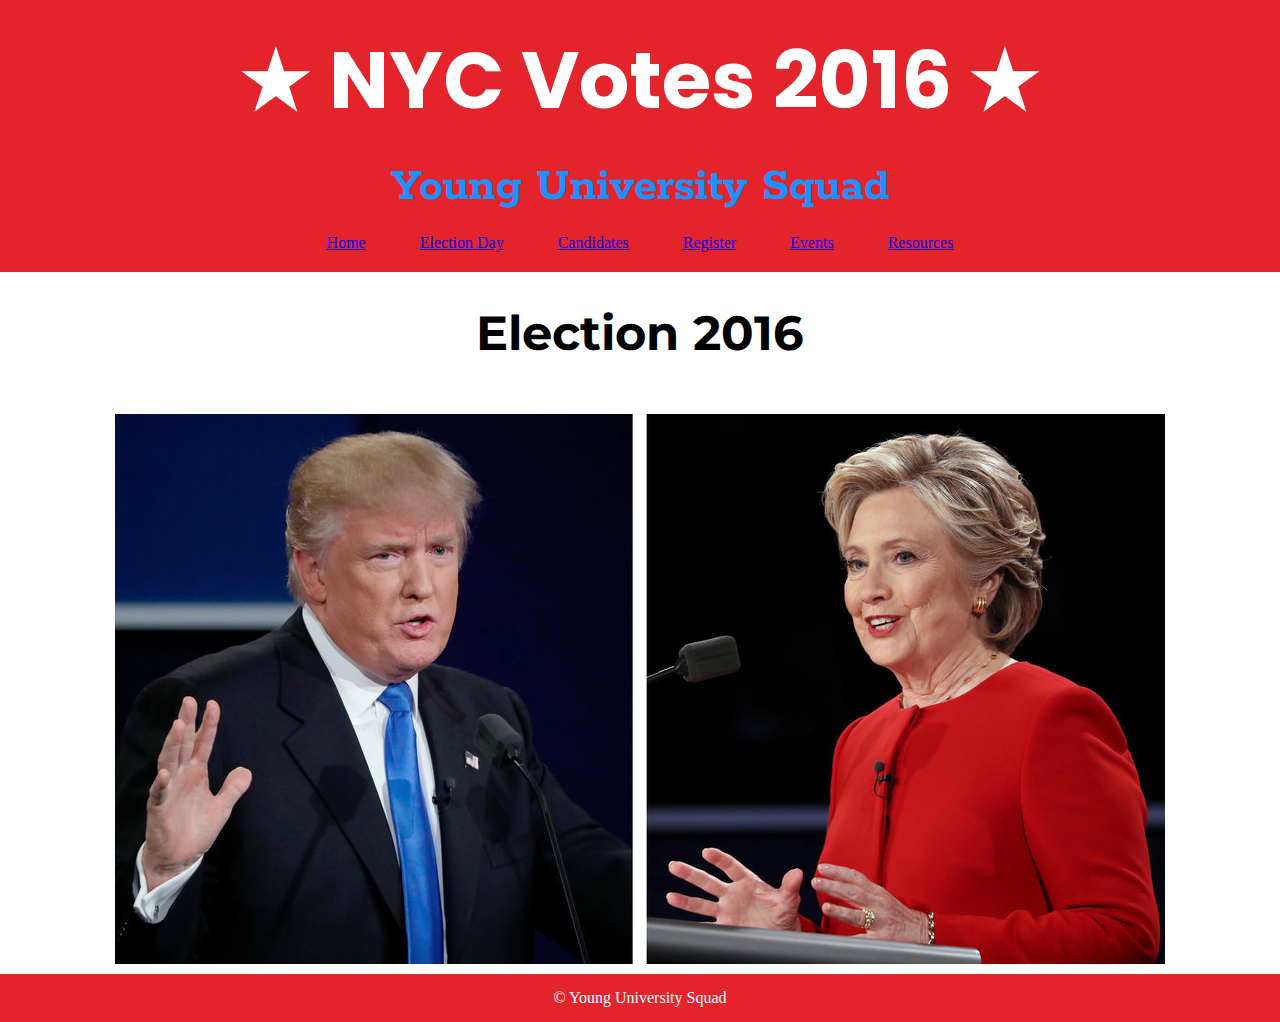
==== index.html @ 68cb0321 "Cloned project due to broken flash drive" ====
<head>
    <meta charset="utf-8">
    <meta http-equiv="x-ua-compatible" content="ie=edge">
    <title>Yolanda B. Election Project</title>
    <meta name="viewport" content="width=device-width, initial-scale=1">


<!--    <link rel="stylesheet" href="midterm/normalized-reset.css">-->
    <link rel="stylesheet" href="css/style.css">
    <script src="js/vendor/modernizr2.8.3.min.js"></script>
    <script type="text/javascript"></script>
</head>

<body>

<header>
<div class="headercontainer">
    <h1>&#9733; NYC Votes 2016 &#9733; </h1>
    <h2>Young University Squad</h2>
</div>

<div id="nav">
 <li><a href="index.html" >Home</a></li>
    <li><a href="ElectionDay.html">Election Day</a></li>
   <li><a href="Candidates.html" >Candidates</a></li>
    <li><a href="Register.html" >Register</a></li>
    <li><a href="Events.html" >Events</a></li>
    <li><a href="Resources.html" >Resources</a></li>

</header>

     <h1 class="page-title">Election 2016</h1>


<div id="clump">
 <img src="CandidatePhotos/clump.jpg">
</div>

 <div class="footercontainer">
   <footer>
   &copy; Young University Squad
    </footer>
---- css/style.css ----
/*
====================================
Modified Normalize.css Code

This is a modified version of normalize.css
It has been modified to remove some of the choices such as font-family, that a designer should make. Most of what is taken out is added in a separate starter stylesheet meant to be used in combination with this version of normalize.css
====================================
*/
/*! normalize.css v4.2.0 | MIT License | github.com/necolas/normalize.css */
/**
 * 1. Change the default font family in all browsers (opinionated).
 * 2. Correct the line height in all browsers.
 * 3. Prevent adjustments of font size after orientation changes in IE and iOS.
 */
/* Document
   ========================================================================== */
@import url("https://fonts.googleapis.com/css?family=Cabin|Comfortaa|Fredoka+One|Gentium+Basic|Handlee|Josefin+Sans|Montserrat|Poiret+One|Poppins|Raleway|Shadows+Into+Light");
@import url("https://fonts.googleapis.com/css?family=Playfair+Display|Playfair+Display+SC");
@import url("https://fonts.googleapis.com/css?family=Montserrat:700|Playfair+Display|Playfair+Display+SC");
@import url("https://fonts.googleapis.com/css?family=Cantata+One|Josefin+Slab:400,600|Rokkitt:700");
/* line 23, /Volumes/YB STORAGE/FALL_2016/Webdesign/Election_Project/sass/_normalized-reset.scss */
html {
  /*  font-family: sans-serif;  1 */
  /* Removed in order to allow designer to set the default fonts */
  /*   line-height: 1.15;*/
  /* 2 */
  /* Removed in order to allow designer to set the default line-height */
  -ms-text-size-adjust: 100%;
  /* 3 */
  -webkit-text-size-adjust: 100%;
  /* 3 */ }

/* Sections
   ========================================================================== */
/**
 * Remove the margin in all browsers (opinionated).
 */
/* line 37, /Volumes/YB STORAGE/FALL_2016/Webdesign/Election_Project/sass/_normalized-reset.scss */
body {
  margin: 0; }

/**
 * Add the correct display in IE 9-.
 */
/* line 45, /Volumes/YB STORAGE/FALL_2016/Webdesign/Election_Project/sass/_normalized-reset.scss */
article,
aside,
footer,
header,
nav,
section {
  display: block; }

/**
 * Correct the font size and margin on `h1` elements within `section` and
 * `article` contexts in Chrome, Firefox, and Safari.
 */
/* Removed in order to allow designer to set the default typography */
/*
h1 {
  font-size: 2em;
  margin: 0.67em 0;
}
*/
/* Grouping content
   ========================================================================== */
/**
 * Add the correct display in IE 9-.
 * 1. Add the correct display in IE.
 */
/* line 78, /Volumes/YB STORAGE/FALL_2016/Webdesign/Election_Project/sass/_normalized-reset.scss */
figcaption,
figure,
main {
  /* 1 */
  display: block; }

/**
 * Add the correct margin in IE 8.
 */
/* line 88, /Volumes/YB STORAGE/FALL_2016/Webdesign/Election_Project/sass/_normalized-reset.scss */
figure {
  margin: 1em 40px; }

/**
 * 1. Add the correct box sizing in Firefox.
 * 2. Show the overflow in Edge and IE.
 */
/* line 97, /Volumes/YB STORAGE/FALL_2016/Webdesign/Election_Project/sass/_normalized-reset.scss */
hr {
  box-sizing: content-box;
  /* 1 */
  height: 0;
  /* 1 */
  overflow: visible;
  /* 2 */ }

/**
 * 1. Correct the inheritance and scaling of font size in all browsers.
 * 2. Correct the odd `em` font sizing in all browsers.
 */
/* line 108, /Volumes/YB STORAGE/FALL_2016/Webdesign/Election_Project/sass/_normalized-reset.scss */
pre {
  font-family: monospace, monospace;
  /* 1 */
  font-size: 1em;
  /* 2 */ }

/* Text-level semantics
   ========================================================================== */
/**
 * 1. Remove the gray background on active links in IE 10.
 * 2. Remove gaps in links underline in iOS 8+ and Safari 8+.
 */
/* line 121, /Volumes/YB STORAGE/FALL_2016/Webdesign/Election_Project/sass/_normalized-reset.scss */
a {
  background-color: transparent;
  /* 1 */
  -webkit-text-decoration-skip: objects;
  /* 2 */ }

/**
 * Remove the outline on focused links when they are also active or hovered
 * in all browsers (opinionated).
 */
/* line 131, /Volumes/YB STORAGE/FALL_2016/Webdesign/Election_Project/sass/_normalized-reset.scss */
a:active,
a:hover {
  outline-width: 0; }

/**
 * 1. Remove the bottom border in Firefox 39-.
 * 2. Add the correct text decoration in Chrome, Edge, IE, Opera, and Safari.
 */
/* line 141, /Volumes/YB STORAGE/FALL_2016/Webdesign/Election_Project/sass/_normalized-reset.scss */
abbr[title] {
  border-bottom: none;
  /* 1 */
  text-decoration: underline;
  /* 2 */
  text-decoration: underline dotted;
  /* 2 */ }

/**
 * Prevent the duplicate application of `bolder` by the next rule in Safari 6.
 */
/* line 151, /Volumes/YB STORAGE/FALL_2016/Webdesign/Election_Project/sass/_normalized-reset.scss */
b,
strong {
  font-weight: inherit; }

/**
 * Add the correct font weight in Chrome, Edge, and Safari.
 */
/* line 160, /Volumes/YB STORAGE/FALL_2016/Webdesign/Election_Project/sass/_normalized-reset.scss */
b,
strong {
  font-weight: bolder; }

/**
 * 1. Correct the inheritance and scaling of font size in all browsers.
 * 2. Correct the odd `em` font sizing in all browsers.
 */
/* line 170, /Volumes/YB STORAGE/FALL_2016/Webdesign/Election_Project/sass/_normalized-reset.scss */
code,
kbd,
samp {
  font-family: monospace, monospace;
  /* 1 */
  font-size: 1em;
  /* 2 */ }

/**
 * Add the correct font style in Android 4.3-.
 */
/* line 181, /Volumes/YB STORAGE/FALL_2016/Webdesign/Election_Project/sass/_normalized-reset.scss */
dfn {
  font-style: italic; }

/**
 * Add the correct background and color in IE 9-.
 */
/* line 189, /Volumes/YB STORAGE/FALL_2016/Webdesign/Election_Project/sass/_normalized-reset.scss */
mark {
  background-color: #ff0;
  color: #000; }

/**
 * Add the correct font size in all browsers.
 */
/* line 198, /Volumes/YB STORAGE/FALL_2016/Webdesign/Election_Project/sass/_normalized-reset.scss */
small {
  font-size: 80%; }

/**
 * Prevent `sub` and `sup` elements from affecting the line height in
 * all browsers.
 */
/* line 207, /Volumes/YB STORAGE/FALL_2016/Webdesign/Election_Project/sass/_normalized-reset.scss */
sub,
sup {
  font-size: 75%;
  line-height: 0;
  position: relative;
  vertical-align: baseline; }

/* line 215, /Volumes/YB STORAGE/FALL_2016/Webdesign/Election_Project/sass/_normalized-reset.scss */
sub {
  bottom: -0.25em; }

/* line 220, /Volumes/YB STORAGE/FALL_2016/Webdesign/Election_Project/sass/_normalized-reset.scss */
sup {
  top: -0.5em; }

/* Embedded content
   ========================================================================== */
/**
 * Add the correct display in IE 9-.
 */
/* line 231, /Volumes/YB STORAGE/FALL_2016/Webdesign/Election_Project/sass/_normalized-reset.scss */
audio,
video {
  display: inline-block; }

/**
 * Add the correct display in iOS 4-7.
 */
/* line 240, /Volumes/YB STORAGE/FALL_2016/Webdesign/Election_Project/sass/_normalized-reset.scss */
audio:not([controls]) {
  display: none;
  height: 0; }

/**
 * Remove the border on images inside links in IE 10-.
 */
/* line 249, /Volumes/YB STORAGE/FALL_2016/Webdesign/Election_Project/sass/_normalized-reset.scss */
img {
  border-style: none; }

/**
 * Hide the overflow in IE.
 */
/* line 257, /Volumes/YB STORAGE/FALL_2016/Webdesign/Election_Project/sass/_normalized-reset.scss */
svg:not(:root) {
  overflow: hidden; }

/* Forms
   ========================================================================== */
/**
 * 1. Change the font styles in all browsers (opinionated).
 * 2. Remove the margin in Firefox and Safari.
 */
/*Removed to allow the designer to set the typography*/
/*
button,
input,
optgroup,
select,
textarea {
*/
/* font-family: sans-serif;*/
/* 1 */
/*  font-size: 100%;*/
/* 1 */
/*  line-height: 1.15;*/
/* 1 */
/*  margin: 0;*/
/* 2 */
/* }*/
/**
 * Show the overflow in IE.
 * 1. Show the overflow in Edge.
 */
/* line 289, /Volumes/YB STORAGE/FALL_2016/Webdesign/Election_Project/sass/_normalized-reset.scss */
button,
input {
  /* 1 */
  overflow: visible; }

/**
 * Remove the inheritance of text transform in Edge, Firefox, and IE.
 * 1. Remove the inheritance of text transform in Firefox.
 */
/* line 299, /Volumes/YB STORAGE/FALL_2016/Webdesign/Election_Project/sass/_normalized-reset.scss */
button,
select {
  /* 1 */
  text-transform: none; }

/**
 * 1. Prevent a WebKit bug where (2) destroys native `audio` and `video`
 *    controls in Android 4.
 * 2. Correct the inability to style clickable types in iOS and Safari.
 */
/* line 310, /Volumes/YB STORAGE/FALL_2016/Webdesign/Election_Project/sass/_normalized-reset.scss */
button,
html [type="button"],
[type="reset"],
[type="submit"] {
  -webkit-appearance: button;
  /* 2 */ }

/**
 * Remove the inner border and padding in Firefox.
 */
/* line 321, /Volumes/YB STORAGE/FALL_2016/Webdesign/Election_Project/sass/_normalized-reset.scss */
button::-moz-focus-inner,
[type="button"]::-moz-focus-inner,
[type="reset"]::-moz-focus-inner,
[type="submit"]::-moz-focus-inner {
  border-style: none;
  padding: 0; }

/**
 * Restore the focus styles unset by the previous rule.
 */
/* line 333, /Volumes/YB STORAGE/FALL_2016/Webdesign/Election_Project/sass/_normalized-reset.scss */
button:-moz-focusring,
[type="button"]:-moz-focusring,
[type="reset"]:-moz-focusring,
[type="submit"]:-moz-focusring {
  outline: 1px dotted ButtonText; }

/**
 * Change the border, margin, and padding in all browsers (opinionated).
 */
/*Removing opinionated styling*/
/*
fieldset {
  border: 1px solid #c0c0c0;
  margin: 0 2px;
  padding: 0.35em 0.625em 0.75em;
}
*/
/**
 * 1. Correct the text wrapping in Edge and IE.
 * 2. Correct the color inheritance from `fieldset` elements in IE.
 * 3. Remove the padding so developers are not caught out when they zero out
 *    `fieldset` elements in all browsers.
 */
/* line 361, /Volumes/YB STORAGE/FALL_2016/Webdesign/Election_Project/sass/_normalized-reset.scss */
legend {
  box-sizing: border-box;
  /* 1 */
  color: inherit;
  /* 2 */
  display: table;
  /* 1 */
  max-width: 100%;
  /* 1 */
  padding: 0;
  /* 3 */
  white-space: normal;
  /* 1 */ }

/**
 * 1. Add the correct display in IE 9-.
 * 2. Add the correct vertical alignment in Chrome, Firefox, and Opera.
 */
/* line 375, /Volumes/YB STORAGE/FALL_2016/Webdesign/Election_Project/sass/_normalized-reset.scss */
progress {
  display: inline-block;
  /* 1 */
  vertical-align: baseline;
  /* 2 */ }

/**
 * Remove the default vertical scrollbar in IE.
 */
/* line 384, /Volumes/YB STORAGE/FALL_2016/Webdesign/Election_Project/sass/_normalized-reset.scss */
textarea {
  overflow: auto; }

/**
 * 1. Add the correct box sizing in IE 10-.
 * 2. Remove the padding in IE 10-.
 */
/* line 393, /Volumes/YB STORAGE/FALL_2016/Webdesign/Election_Project/sass/_normalized-reset.scss */
[type="checkbox"],
[type="radio"] {
  box-sizing: border-box;
  /* 1 */
  padding: 0;
  /* 2 */ }

/**
 * Correct the cursor style of increment and decrement buttons in Chrome.
 */
/* line 403, /Volumes/YB STORAGE/FALL_2016/Webdesign/Election_Project/sass/_normalized-reset.scss */
[type="number"]::-webkit-inner-spin-button,
[type="number"]::-webkit-outer-spin-button {
  height: auto; }

/**
 * 1. Correct the odd appearance in Chrome and Safari.
 * 2. Correct the outline style in Safari.
 */
/* line 413, /Volumes/YB STORAGE/FALL_2016/Webdesign/Election_Project/sass/_normalized-reset.scss */
[type="search"] {
  -webkit-appearance: textfield;
  /* 1 */
  outline-offset: -2px;
  /* 2 */ }

/**
 * Remove the inner padding and cancel buttons in Chrome and Safari on OS X.
 */
/* line 422, /Volumes/YB STORAGE/FALL_2016/Webdesign/Election_Project/sass/_normalized-reset.scss */
[type="search"]::-webkit-search-cancel-button,
[type="search"]::-webkit-search-decoration {
  -webkit-appearance: none; }

/**
 * 1. Correct the inability to style clickable types in iOS and Safari.
 * 2. Change font properties to `inherit` in Safari.
 */
/* line 432, /Volumes/YB STORAGE/FALL_2016/Webdesign/Election_Project/sass/_normalized-reset.scss */
::-webkit-file-upload-button {
  -webkit-appearance: button;
  /* 1 */
  font: inherit;
  /* 2 */ }

/* Interactive
   ========================================================================== */
/*
 * Add the correct display in IE 9-.
 * 1. Add the correct display in Edge, IE, and Firefox.
 */
/* line 445, /Volumes/YB STORAGE/FALL_2016/Webdesign/Election_Project/sass/_normalized-reset.scss */
details,
menu {
  display: block; }

/*
 * Add the correct display in all browsers.
 */
/* line 454, /Volumes/YB STORAGE/FALL_2016/Webdesign/Election_Project/sass/_normalized-reset.scss */
summary {
  display: list-item; }

/* Scripting
   ========================================================================== */
/**
 * Add the correct display in IE 9-.
 */
/* line 465, /Volumes/YB STORAGE/FALL_2016/Webdesign/Election_Project/sass/_normalized-reset.scss */
canvas {
  display: inline-block; }

/**
 * Add the correct display in IE.
 */
/* line 473, /Volumes/YB STORAGE/FALL_2016/Webdesign/Election_Project/sass/_normalized-reset.scss */
template {
  display: none; }

/* Hidden
   ========================================================================== */
/**
 * Add the correct display in IE 10-.
 */
/* line 484, /Volumes/YB STORAGE/FALL_2016/Webdesign/Election_Project/sass/_normalized-reset.scss */
[hidden] {
  display: none; }

/* line 7, /Volumes/YB STORAGE/FALL_2016/Webdesign/Election_Project/sass/_general.css */
body {
  background-color: white; }

/* line 10, /Volumes/YB STORAGE/FALL_2016/Webdesign/Election_Project/sass/_general.css */
.headercontainer h1 {
  Background-color: #e3242b;
  margin-top: 0px;
  margin-bottom: 0px;
  padding: 20px;
  text-align: center;
  font-size: 500%;
  font-family: 'poppins';
  color: white; }

/* line 21, /Volumes/YB STORAGE/FALL_2016/Webdesign/Election_Project/sass/_general.css */
.headercontainer h2 {
  Background-color: #e3242b;
  margin-top: 0px;
  margin-bottom: 0px;
  padding: 0px;
  text-align: center;
  font-size: 300%;
  font-family: 'Rokkitt';
  color: dodgerblue; }

/* line 32, /Volumes/YB STORAGE/FALL_2016/Webdesign/Election_Project/sass/_general.css */
h1 {
  color: teal;
  font-family: 'Montserrat'; }

/* line 38, /Volumes/YB STORAGE/FALL_2016/Webdesign/Election_Project/sass/_general.css */
h2 {
  font-family: 'Montserrat'; }

/* line 43, /Volumes/YB STORAGE/FALL_2016/Webdesign/Election_Project/sass/_general.css */
#nav {
  Background-color: #e3242b;
  margin-top: 0px;
  padding: 20px;
  text-align: center; }

/* line 50, /Volumes/YB STORAGE/FALL_2016/Webdesign/Election_Project/sass/_general.css */
#nav li {
  display: inline;
  padding: 25px; }

/* line 56, /Volumes/YB STORAGE/FALL_2016/Webdesign/Election_Project/sass/_general.css */
#clump img {
  padding-top: 20px;
  margin: 1px auto;
  display: block; }

/* line 63, /Volumes/YB STORAGE/FALL_2016/Webdesign/Election_Project/sass/_general.css */
#candidates img {
  margin: 1px auto;
  display: block;
  width: 50%; }

/* line 70, /Volumes/YB STORAGE/FALL_2016/Webdesign/Election_Project/sass/_general.css */
.page-title {
  text-align: center;
  font-size: 3em;
  color: black; }

/* line 76, /Volumes/YB STORAGE/FALL_2016/Webdesign/Election_Project/sass/_general.css */
.Calendar iframe {
  padding-top: 20px;
  margin: 1px auto;
  display: block; }

/* line 83, /Volumes/YB STORAGE/FALL_2016/Webdesign/Election_Project/sass/_general.css */
.footercontainer footer {
  Background-color: #e3242b;
  margin-top: 10px;
  padding: 15px;
  text-align: center;
  color: white; }

/*# sourceMappingURL=../css/style.map */
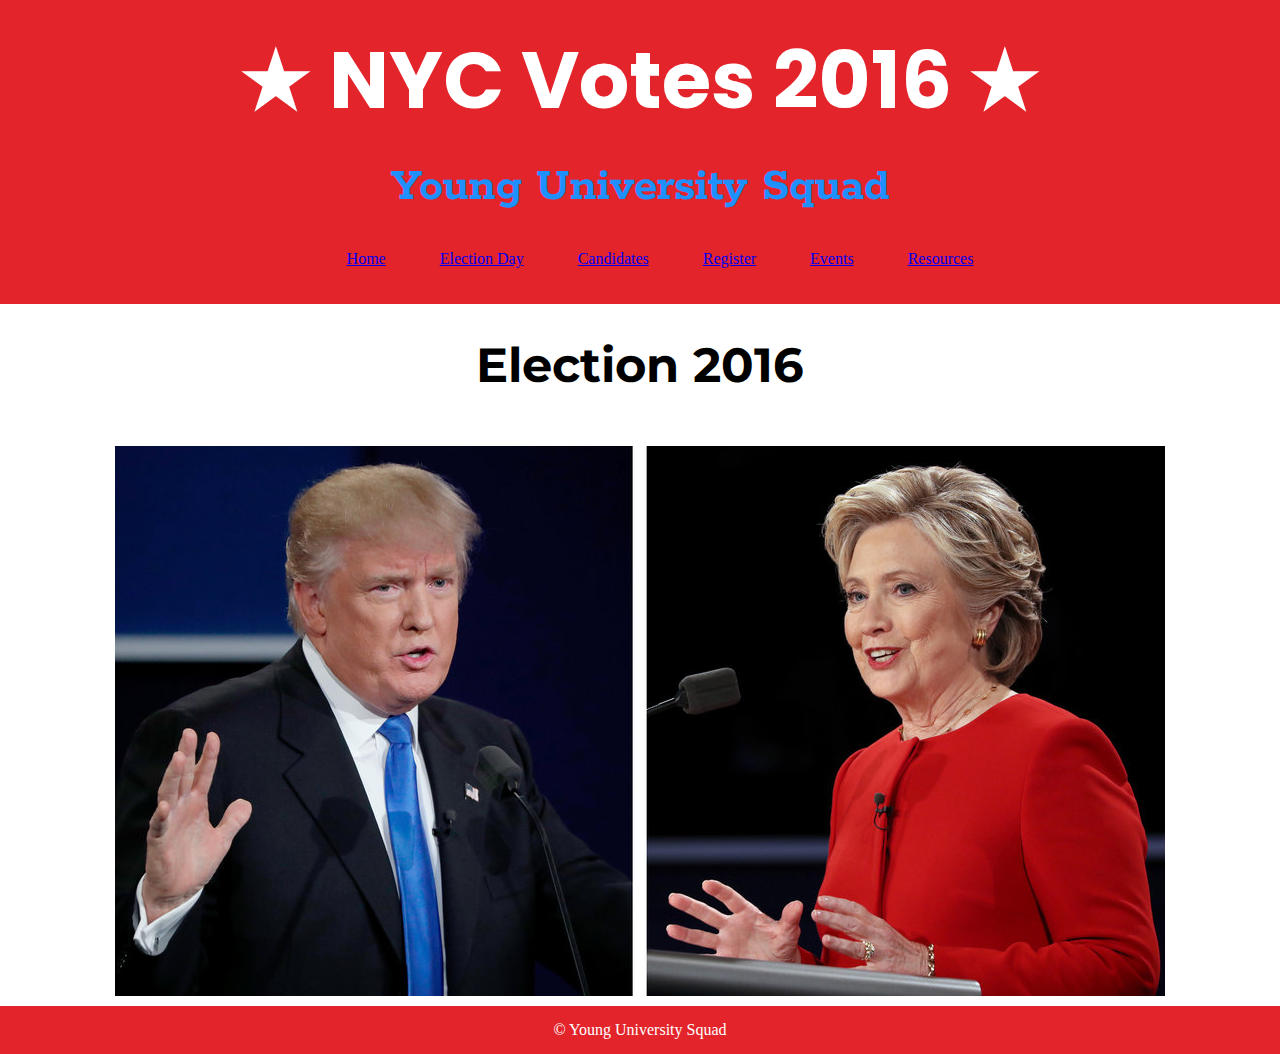
==== commit 6cd2bd99: "ADD PROPER DOC TYPE AND HTML CODES ALONG WITH CLOSING THE CODES." ====
--- a/index.html
+++ b/index.html
@@ -1,3 +1,6 @@
+
+<!doctype html>
+<html class="no-js" lang="en-us">
 <head>
     <meta charset="utf-8">
     <meta http-equiv="x-ua-compatible" content="ie=edge">
@@ -19,13 +22,16 @@
     <h2>Young University Squad</h2>
 </div>
 
-<div id="nav">
+<nav id="nav">
+<ul>
  <li><a href="index.html" >Home</a></li>
     <li><a href="ElectionDay.html">Election Day</a></li>
    <li><a href="Candidates.html" >Candidates</a></li>
     <li><a href="Register.html" >Register</a></li>
     <li><a href="Events.html" >Events</a></li>
     <li><a href="Resources.html" >Resources</a></li>
+    </ul>
+</nav>
 
 </header>
 
@@ -40,3 +46,18 @@
    <footer>
    &copy; Young University Squad
     </footer>
+
+<!-- Load CDN version of jQuery. For other versions visit this page: https://code.jquery.com/jquery/ -->
+    <script src="https://code.jquery.com/jquery-3.1.1.min.js" integrity="sha256-hVVnYaiADRTO2PzUGmuLJr8BLUSjGIZsDYGmIJLv2b8=" crossorigin="anonymous"></script>
+        <!--    Load Local version if CDN is not working-->
+    <script>window.jQuery || document.write('<script src="js/vendor/jquery-3.1.1.min.js"><\/script>')</script>
+
+    <!--   Your jQuery and other JavaScript can go here in this script element. -->
+    <script>
+        jQuery(document).ready(function ($) {
+            // Your jQuery code here, using $ to refer to jQuery.
+        });
+    </script>
+</body>
+
+</html>
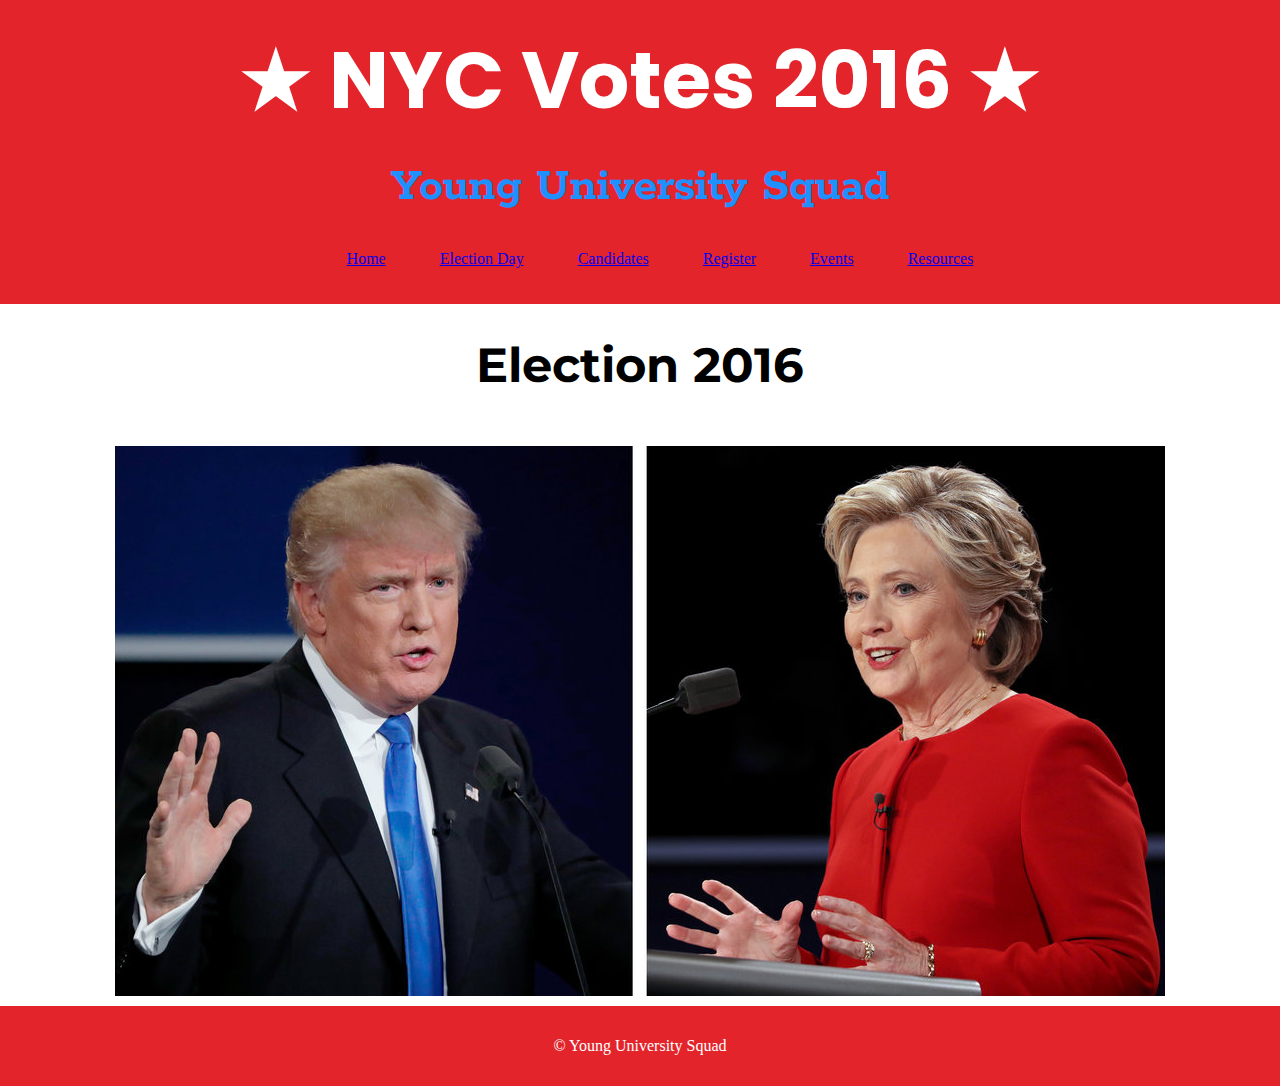
==== commit b420e344: "Modify  navigation and footer" ====
--- a/index.html
+++ b/index.html
@@ -44,9 +44,9 @@
 
  <div class="footercontainer">
    <footer>
-   &copy; Young University Squad
+   <p>&copy; Young University Squad</p>
     </footer>
-
+    </div>
 <!-- Load CDN version of jQuery. For other versions visit this page: https://code.jquery.com/jquery/ -->
     <script src="https://code.jquery.com/jquery-3.1.1.min.js" integrity="sha256-hVVnYaiADRTO2PzUGmuLJr8BLUSjGIZsDYGmIJLv2b8=" crossorigin="anonymous"></script>
         <!--    Load Local version if CDN is not working-->
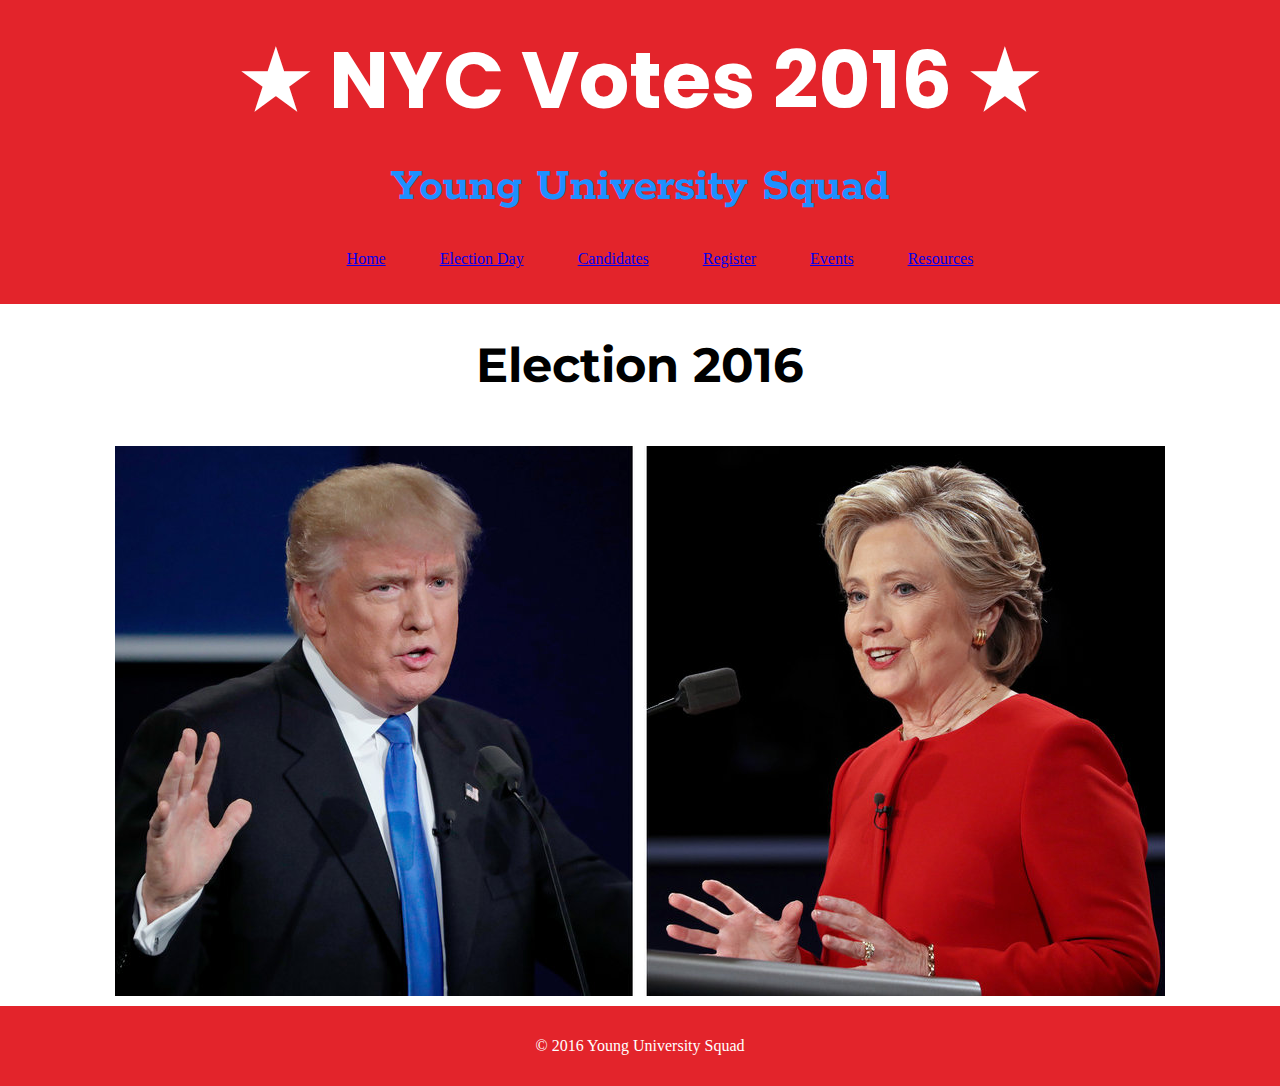
==== commit 58ba50e1: "Modify footer by adding "2016" to footer content." ====
--- a/index.html
+++ b/index.html
@@ -44,7 +44,7 @@
 
  <div class="footercontainer">
    <footer>
-   <p>&copy; Young University Squad</p>
+   <p>&copy; 2016 Young University Squad</p>
     </footer>
     </div>
 <!-- Load CDN version of jQuery. For other versions visit this page: https://code.jquery.com/jquery/ -->
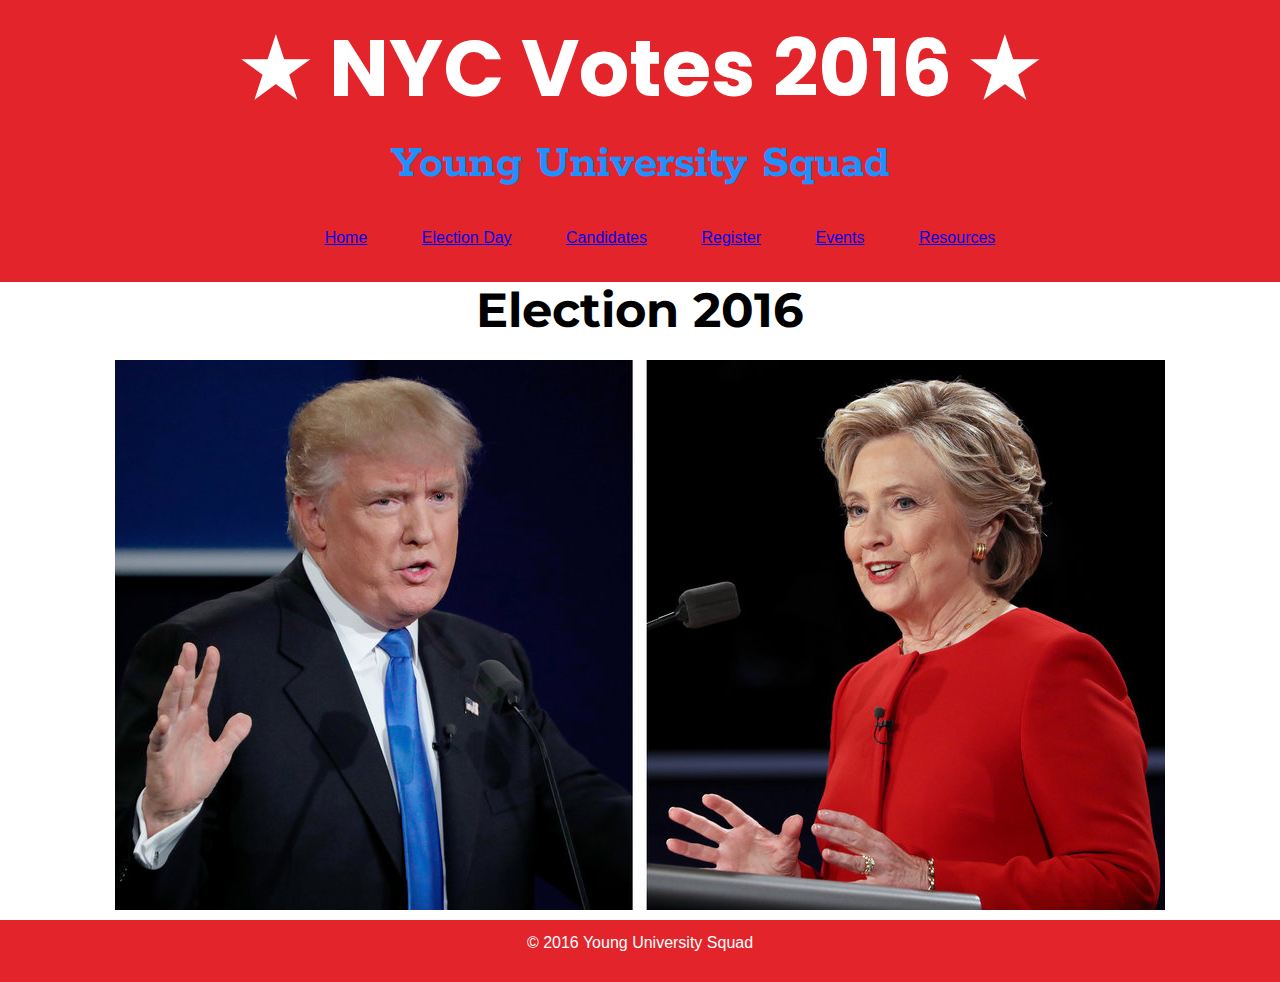
==== commit b934c78f: "update css files; update footer" ====
--- a/index.html
+++ b/index.html
@@ -6,9 +6,7 @@
     <meta http-equiv="x-ua-compatible" content="ie=edge">
     <title>Yolanda B. Election Project</title>
     <meta name="viewport" content="width=device-width, initial-scale=1">
-
-
-<!--    <link rel="stylesheet" href="midterm/normalized-reset.css">-->
+   <link rel="stylesheet" href="sass/_general.css">
     <link rel="stylesheet" href="css/style.css">
     <script src="js/vendor/modernizr2.8.3.min.js"></script>
     <script type="text/javascript"></script>
@@ -42,11 +40,9 @@
  <img src="CandidatePhotos/clump.jpg">
 </div>
 
- <div class="footercontainer">
-   <footer>
+ <footer class="page-footer">
    <p>&copy; 2016 Young University Squad</p>
     </footer>
-    </div>
 <!-- Load CDN version of jQuery. For other versions visit this page: https://code.jquery.com/jquery/ -->
     <script src="https://code.jquery.com/jquery-3.1.1.min.js" integrity="sha256-hVVnYaiADRTO2PzUGmuLJr8BLUSjGIZsDYGmIJLv2b8=" crossorigin="anonymous"></script>
         <!--    Load Local version if CDN is not working-->
--- a/sass/_general.css
+++ b/sass/_general.css
@@ -0,0 +1,271 @@
+@import url('https://fonts.googleapis.com/css?family=Cabin|Comfortaa|Fredoka+One|Gentium+Basic|Handlee|Josefin+Sans|Montserrat|Poiret+One|Poppins|Raleway|Shadows+Into+Light');
+
+@import url('https://fonts.googleapis.com/css?family=Playfair+Display|Playfair+Display+SC');
+@import url('https://fonts.googleapis.com/css?family=Montserrat:700|Playfair+Display|Playfair+Display+SC');
+@import url('https://fonts.googleapis.com/css?family=Cantata+One|Josefin+Slab:400,600|Rokkitt:700');
+
+/* They styles in the following are similar to the effect of a reset but have be separated out so that it is easier to add default styles.  These are suggested styles that the designer should change and add to set the typography
+
+Much of this is modified from two original sources
+HTML 5 Doctor Reset: http://html5doctor.com/html-5-reset-stylesheet/
+This is in the public domain. It has been modified to remove things redundant with Normalize and separate out styles that may need to be styled separately.
+
+Normalize.css: git.io/normalize
+The version modified is: normalize.css v3.0.1 | MIT License
+A few pieces of normalize.css that more directly affected typographic choices (such as font-family) were moved here so normalize.css could be more or less left alone.
+*/
+
+/* RESPONSIVE PREPARATION
+   ====================================================================
+   Use these "as is"
+*/
+
+/*The following 7 lines are from Paul Irish and apply a border-box model.
+See this page for more info: http://www.paulirish.com/2012/box-sizing-border-box-ftw/ */
+/* apply a natural box layout model to all elements, but allowing components to change */
+html {
+  box-sizing: border-box;
+}
+*, *:before, *:after {
+  box-sizing: inherit;
+}
+
+/* Basic Responsive Images and Video */
+img,video{
+  width: auto;
+  height: auto;
+  max-width: 100%;
+}
+
+
+/* Embedded Video Styles
+
+    These can be used to help add embedded video content, like YouTube videos, to your page. These styles require you set up your HTML in a specific way. See this CodePen for an example of it in use: http://codepen.io/profstein/pen/mArLRj
+*/
+
+.videoWrapper {
+	position: relative;
+	padding-top: 25px;
+	height: 0;
+}
+
+.videoWrapper.ratio-16-9{
+    padding-bottom: 56.25%; /* 16:9 aspect ratio video */
+}
+
+.videoWrapper.ratio-4-3{
+    padding-bottom: 75%; /* 4:3 aspect ratio video */
+}
+
+.videoWrapper iframe {
+	position: absolute;
+	top: 0;
+	left: 0;
+	width: 100%;
+	height: 100%;
+}
+
+
+/* ==========================================================================
+   Base Typographic Styles
+   ==========================================================================
+
+    The following typographic styles are meant to be changed. They are set so that you know what to style, but don't tell you how to style them. For example all of the headings are set to the same font-size and line-height. That should be changed.
+
+*/
+
+
+/* Default Typography
+   ====================================================================
+   !! CHANGE FROM HERE DOWN to suit the needs of your site
+   You can use a resource like http://type-scale.com/ to help you choose font-size
+*/
+
+/*
+Set a default font-family, font-size and line-height in the html
+This will set the default for the entire site.
+*/
+html{
+    font-size: 100%;
+    font-family: sans-serif; /*change to add a proper font stack */
+    font-size: 1em;
+    line-height: 1; /* usually something between 1.3 and 1.6 is most readable without feeling too far apart */
+}
+
+/*Usually at least a bottom margin is given to separate paragraphs. font-size and font-family are inherited from body*/
+p{
+    margin: 0 0 0 0;
+}
+
+/*Set a default font-family for the headings*/
+h1,h2,h3,h4,h5,h6{
+    font-family: serif; /*change to add a proper font stack */
+}
+
+
+
+/*Other relatively common elements to style. Uncomment and change to your liking*/
+
+/*These are used to display text like pre-formatted text and code samples*/
+pre,code,kbd,samp{
+    font-family: monospace, monospace;
+    font-size:1em;
+    line-height: 1.15;
+    margin: 0;
+    padding: 0;
+}
+
+/* Forms
+   ========================================================================== */
+
+/**
+ * Set the font styles related to forms
+ */
+
+button,
+input,
+optgroup,
+select,
+textarea {
+  font-family: sans-serif;
+  font-size: 100%;
+  line-height: 1.15;
+  margin: 0;
+}
+
+
+/* ==========================================================================
+   Add your custom styles here
+   ========================================================================== */
+
+
+
+/*===================
+    General CSS
+=====================*/
+
+body{
+    background-color:white;
+}
+
+p{
+    margin: 0 0 1em 0;
+    padding:0;
+}
+.headercontainer h1{
+    Background-color: #e3242b;
+    margin-top: 0px;
+    margin-bottom: 0px;
+    padding: 20px;
+    text-align: center;
+    font-size: 500%;
+    font-family: 'poppins';
+    color: white;
+}
+
+.headercontainer h2{
+    Background-color: #e3242b;
+    margin-top: 0px;
+    margin-bottom: 0px;
+    padding: 0px;
+    text-align: center;
+    font-size: 300%;
+    font-family: 'Rokkitt';
+    color:dodgerblue;
+}
+
+.page-footer{
+    Background-color: #e3242b;
+    margin-top: 10px;
+    padding: 15px;
+    text-align: center;
+    color: white;
+
+}
+
+li{
+    margin-bottom: 1em;
+}
+
+.list-of-links{
+    margin-bottom: 1em;
+}
+
+.list-of-links h4{
+    margin:0;
+    padding:0;
+}
+
+
+h1{
+    color: teal;
+    font-family:'Montserrat';
+
+}
+
+h2{
+    font-family:'Montserrat';
+}
+
+
+#nav {
+    Background-color: #e3242b;
+    margin-top: 0px;
+    padding: 20px;
+    text-align: center
+}
+
+#nav li{
+
+    display: inline;
+    padding: 25px;
+    margin-bottom: 0;
+}
+
+.page-title{
+    text-align: center;
+    font-size: 3em;
+    color:black;
+}
+
+/*Resources links=========*/
+
+.resources{
+    background-color:yellowgreen;
+}
+/*===================
+    Home page
+=====================*/
+
+#clump img{
+    padding-top: 20px;
+    margin: 1px auto;
+    display: block;
+
+}
+
+/*===================
+    Candidates page
+=====================*/
+
+#candidates img{
+    margin: 1px auto;
+    display: block;
+    width: 50%;
+
+}
+
+
+/*===================
+    Events page
+=====================*/
+
+.Calendar iframe{
+    padding-top: 20px;
+    margin: 1px auto;
+    display: block;
+}
+
+
+
+
--- a/css/style.css
+++ b/css/style.css
@@ -1,546 +1 @@
-/*
-====================================
-Modified Normalize.css Code
-
-This is a modified version of normalize.css
-It has been modified to remove some of the choices such as font-family, that a designer should make. Most of what is taken out is added in a separate starter stylesheet meant to be used in combination with this version of normalize.css
-====================================
-*/
-/*! normalize.css v4.2.0 | MIT License | github.com/necolas/normalize.css */
-/**
- * 1. Change the default font family in all browsers (opinionated).
- * 2. Correct the line height in all browsers.
- * 3. Prevent adjustments of font size after orientation changes in IE and iOS.
- */
-/* Document
-   ========================================================================== */
-@import url("https://fonts.googleapis.com/css?family=Cabin|Comfortaa|Fredoka+One|Gentium+Basic|Handlee|Josefin+Sans|Montserrat|Poiret+One|Poppins|Raleway|Shadows+Into+Light");
-@import url("https://fonts.googleapis.com/css?family=Playfair+Display|Playfair+Display+SC");
-@import url("https://fonts.googleapis.com/css?family=Montserrat:700|Playfair+Display|Playfair+Display+SC");
-@import url("https://fonts.googleapis.com/css?family=Cantata+One|Josefin+Slab:400,600|Rokkitt:700");
-/* line 23, /Volumes/YB STORAGE/FALL_2016/Webdesign/Election_Project/sass/_normalized-reset.scss */
-html {
-  /*  font-family: sans-serif;  1 */
-  /* Removed in order to allow designer to set the default fonts */
-  /*   line-height: 1.15;*/
-  /* 2 */
-  /* Removed in order to allow designer to set the default line-height */
-  -ms-text-size-adjust: 100%;
-  /* 3 */
-  -webkit-text-size-adjust: 100%;
-  /* 3 */ }
-
-/* Sections
-   ========================================================================== */
-/**
- * Remove the margin in all browsers (opinionated).
- */
-/* line 37, /Volumes/YB STORAGE/FALL_2016/Webdesign/Election_Project/sass/_normalized-reset.scss */
-body {
-  margin: 0; }
-
-/**
- * Add the correct display in IE 9-.
- */
-/* line 45, /Volumes/YB STORAGE/FALL_2016/Webdesign/Election_Project/sass/_normalized-reset.scss */
-article,
-aside,
-footer,
-header,
-nav,
-section {
-  display: block; }
-
-/**
- * Correct the font size and margin on `h1` elements within `section` and
- * `article` contexts in Chrome, Firefox, and Safari.
- */
-/* Removed in order to allow designer to set the default typography */
-/*
-h1 {
-  font-size: 2em;
-  margin: 0.67em 0;
-}
-*/
-/* Grouping content
-   ========================================================================== */
-/**
- * Add the correct display in IE 9-.
- * 1. Add the correct display in IE.
- */
-/* line 78, /Volumes/YB STORAGE/FALL_2016/Webdesign/Election_Project/sass/_normalized-reset.scss */
-figcaption,
-figure,
-main {
-  /* 1 */
-  display: block; }
-
-/**
- * Add the correct margin in IE 8.
- */
-/* line 88, /Volumes/YB STORAGE/FALL_2016/Webdesign/Election_Project/sass/_normalized-reset.scss */
-figure {
-  margin: 1em 40px; }
-
-/**
- * 1. Add the correct box sizing in Firefox.
- * 2. Show the overflow in Edge and IE.
- */
-/* line 97, /Volumes/YB STORAGE/FALL_2016/Webdesign/Election_Project/sass/_normalized-reset.scss */
-hr {
-  box-sizing: content-box;
-  /* 1 */
-  height: 0;
-  /* 1 */
-  overflow: visible;
-  /* 2 */ }
-
-/**
- * 1. Correct the inheritance and scaling of font size in all browsers.
- * 2. Correct the odd `em` font sizing in all browsers.
- */
-/* line 108, /Volumes/YB STORAGE/FALL_2016/Webdesign/Election_Project/sass/_normalized-reset.scss */
-pre {
-  font-family: monospace, monospace;
-  /* 1 */
-  font-size: 1em;
-  /* 2 */ }
-
-/* Text-level semantics
-   ========================================================================== */
-/**
- * 1. Remove the gray background on active links in IE 10.
- * 2. Remove gaps in links underline in iOS 8+ and Safari 8+.
- */
-/* line 121, /Volumes/YB STORAGE/FALL_2016/Webdesign/Election_Project/sass/_normalized-reset.scss */
-a {
-  background-color: transparent;
-  /* 1 */
-  -webkit-text-decoration-skip: objects;
-  /* 2 */ }
-
-/**
- * Remove the outline on focused links when they are also active or hovered
- * in all browsers (opinionated).
- */
-/* line 131, /Volumes/YB STORAGE/FALL_2016/Webdesign/Election_Project/sass/_normalized-reset.scss */
-a:active,
-a:hover {
-  outline-width: 0; }
-
-/**
- * 1. Remove the bottom border in Firefox 39-.
- * 2. Add the correct text decoration in Chrome, Edge, IE, Opera, and Safari.
- */
-/* line 141, /Volumes/YB STORAGE/FALL_2016/Webdesign/Election_Project/sass/_normalized-reset.scss */
-abbr[title] {
-  border-bottom: none;
-  /* 1 */
-  text-decoration: underline;
-  /* 2 */
-  text-decoration: underline dotted;
-  /* 2 */ }
-
-/**
- * Prevent the duplicate application of `bolder` by the next rule in Safari 6.
- */
-/* line 151, /Volumes/YB STORAGE/FALL_2016/Webdesign/Election_Project/sass/_normalized-reset.scss */
-b,
-strong {
-  font-weight: inherit; }
-
-/**
- * Add the correct font weight in Chrome, Edge, and Safari.
- */
-/* line 160, /Volumes/YB STORAGE/FALL_2016/Webdesign/Election_Project/sass/_normalized-reset.scss */
-b,
-strong {
-  font-weight: bolder; }
-
-/**
- * 1. Correct the inheritance and scaling of font size in all browsers.
- * 2. Correct the odd `em` font sizing in all browsers.
- */
-/* line 170, /Volumes/YB STORAGE/FALL_2016/Webdesign/Election_Project/sass/_normalized-reset.scss */
-code,
-kbd,
-samp {
-  font-family: monospace, monospace;
-  /* 1 */
-  font-size: 1em;
-  /* 2 */ }
-
-/**
- * Add the correct font style in Android 4.3-.
- */
-/* line 181, /Volumes/YB STORAGE/FALL_2016/Webdesign/Election_Project/sass/_normalized-reset.scss */
-dfn {
-  font-style: italic; }
-
-/**
- * Add the correct background and color in IE 9-.
- */
-/* line 189, /Volumes/YB STORAGE/FALL_2016/Webdesign/Election_Project/sass/_normalized-reset.scss */
-mark {
-  background-color: #ff0;
-  color: #000; }
-
-/**
- * Add the correct font size in all browsers.
- */
-/* line 198, /Volumes/YB STORAGE/FALL_2016/Webdesign/Election_Project/sass/_normalized-reset.scss */
-small {
-  font-size: 80%; }
-
-/**
- * Prevent `sub` and `sup` elements from affecting the line height in
- * all browsers.
- */
-/* line 207, /Volumes/YB STORAGE/FALL_2016/Webdesign/Election_Project/sass/_normalized-reset.scss */
-sub,
-sup {
-  font-size: 75%;
-  line-height: 0;
-  position: relative;
-  vertical-align: baseline; }
-
-/* line 215, /Volumes/YB STORAGE/FALL_2016/Webdesign/Election_Project/sass/_normalized-reset.scss */
-sub {
-  bottom: -0.25em; }
-
-/* line 220, /Volumes/YB STORAGE/FALL_2016/Webdesign/Election_Project/sass/_normalized-reset.scss */
-sup {
-  top: -0.5em; }
-
-/* Embedded content
-   ========================================================================== */
-/**
- * Add the correct display in IE 9-.
- */
-/* line 231, /Volumes/YB STORAGE/FALL_2016/Webdesign/Election_Project/sass/_normalized-reset.scss */
-audio,
-video {
-  display: inline-block; }
-
-/**
- * Add the correct display in iOS 4-7.
- */
-/* line 240, /Volumes/YB STORAGE/FALL_2016/Webdesign/Election_Project/sass/_normalized-reset.scss */
-audio:not([controls]) {
-  display: none;
-  height: 0; }
-
-/**
- * Remove the border on images inside links in IE 10-.
- */
-/* line 249, /Volumes/YB STORAGE/FALL_2016/Webdesign/Election_Project/sass/_normalized-reset.scss */
-img {
-  border-style: none; }
-
-/**
- * Hide the overflow in IE.
- */
-/* line 257, /Volumes/YB STORAGE/FALL_2016/Webdesign/Election_Project/sass/_normalized-reset.scss */
-svg:not(:root) {
-  overflow: hidden; }
-
-/* Forms
-   ========================================================================== */
-/**
- * 1. Change the font styles in all browsers (opinionated).
- * 2. Remove the margin in Firefox and Safari.
- */
-/*Removed to allow the designer to set the typography*/
-/*
-button,
-input,
-optgroup,
-select,
-textarea {
-*/
-/* font-family: sans-serif;*/
-/* 1 */
-/*  font-size: 100%;*/
-/* 1 */
-/*  line-height: 1.15;*/
-/* 1 */
-/*  margin: 0;*/
-/* 2 */
-/* }*/
-/**
- * Show the overflow in IE.
- * 1. Show the overflow in Edge.
- */
-/* line 289, /Volumes/YB STORAGE/FALL_2016/Webdesign/Election_Project/sass/_normalized-reset.scss */
-button,
-input {
-  /* 1 */
-  overflow: visible; }
-
-/**
- * Remove the inheritance of text transform in Edge, Firefox, and IE.
- * 1. Remove the inheritance of text transform in Firefox.
- */
-/* line 299, /Volumes/YB STORAGE/FALL_2016/Webdesign/Election_Project/sass/_normalized-reset.scss */
-button,
-select {
-  /* 1 */
-  text-transform: none; }
-
-/**
- * 1. Prevent a WebKit bug where (2) destroys native `audio` and `video`
- *    controls in Android 4.
- * 2. Correct the inability to style clickable types in iOS and Safari.
- */
-/* line 310, /Volumes/YB STORAGE/FALL_2016/Webdesign/Election_Project/sass/_normalized-reset.scss */
-button,
-html [type="button"],
-[type="reset"],
-[type="submit"] {
-  -webkit-appearance: button;
-  /* 2 */ }
-
-/**
- * Remove the inner border and padding in Firefox.
- */
-/* line 321, /Volumes/YB STORAGE/FALL_2016/Webdesign/Election_Project/sass/_normalized-reset.scss */
-button::-moz-focus-inner,
-[type="button"]::-moz-focus-inner,
-[type="reset"]::-moz-focus-inner,
-[type="submit"]::-moz-focus-inner {
-  border-style: none;
-  padding: 0; }
-
-/**
- * Restore the focus styles unset by the previous rule.
- */
-/* line 333, /Volumes/YB STORAGE/FALL_2016/Webdesign/Election_Project/sass/_normalized-reset.scss */
-button:-moz-focusring,
-[type="button"]:-moz-focusring,
-[type="reset"]:-moz-focusring,
-[type="submit"]:-moz-focusring {
-  outline: 1px dotted ButtonText; }
-
-/**
- * Change the border, margin, and padding in all browsers (opinionated).
- */
-/*Removing opinionated styling*/
-/*
-fieldset {
-  border: 1px solid #c0c0c0;
-  margin: 0 2px;
-  padding: 0.35em 0.625em 0.75em;
-}
-*/
-/**
- * 1. Correct the text wrapping in Edge and IE.
- * 2. Correct the color inheritance from `fieldset` elements in IE.
- * 3. Remove the padding so developers are not caught out when they zero out
- *    `fieldset` elements in all browsers.
- */
-/* line 361, /Volumes/YB STORAGE/FALL_2016/Webdesign/Election_Project/sass/_normalized-reset.scss */
-legend {
-  box-sizing: border-box;
-  /* 1 */
-  color: inherit;
-  /* 2 */
-  display: table;
-  /* 1 */
-  max-width: 100%;
-  /* 1 */
-  padding: 0;
-  /* 3 */
-  white-space: normal;
-  /* 1 */ }
-
-/**
- * 1. Add the correct display in IE 9-.
- * 2. Add the correct vertical alignment in Chrome, Firefox, and Opera.
- */
-/* line 375, /Volumes/YB STORAGE/FALL_2016/Webdesign/Election_Project/sass/_normalized-reset.scss */
-progress {
-  display: inline-block;
-  /* 1 */
-  vertical-align: baseline;
-  /* 2 */ }
-
-/**
- * Remove the default vertical scrollbar in IE.
- */
-/* line 384, /Volumes/YB STORAGE/FALL_2016/Webdesign/Election_Project/sass/_normalized-reset.scss */
-textarea {
-  overflow: auto; }
-
-/**
- * 1. Add the correct box sizing in IE 10-.
- * 2. Remove the padding in IE 10-.
- */
-/* line 393, /Volumes/YB STORAGE/FALL_2016/Webdesign/Election_Project/sass/_normalized-reset.scss */
-[type="checkbox"],
-[type="radio"] {
-  box-sizing: border-box;
-  /* 1 */
-  padding: 0;
-  /* 2 */ }
-
-/**
- * Correct the cursor style of increment and decrement buttons in Chrome.
- */
-/* line 403, /Volumes/YB STORAGE/FALL_2016/Webdesign/Election_Project/sass/_normalized-reset.scss */
-[type="number"]::-webkit-inner-spin-button,
-[type="number"]::-webkit-outer-spin-button {
-  height: auto; }
-
-/**
- * 1. Correct the odd appearance in Chrome and Safari.
- * 2. Correct the outline style in Safari.
- */
-/* line 413, /Volumes/YB STORAGE/FALL_2016/Webdesign/Election_Project/sass/_normalized-reset.scss */
-[type="search"] {
-  -webkit-appearance: textfield;
-  /* 1 */
-  outline-offset: -2px;
-  /* 2 */ }
-
-/**
- * Remove the inner padding and cancel buttons in Chrome and Safari on OS X.
- */
-/* line 422, /Volumes/YB STORAGE/FALL_2016/Webdesign/Election_Project/sass/_normalized-reset.scss */
-[type="search"]::-webkit-search-cancel-button,
-[type="search"]::-webkit-search-decoration {
-  -webkit-appearance: none; }
-
-/**
- * 1. Correct the inability to style clickable types in iOS and Safari.
- * 2. Change font properties to `inherit` in Safari.
- */
-/* line 432, /Volumes/YB STORAGE/FALL_2016/Webdesign/Election_Project/sass/_normalized-reset.scss */
-::-webkit-file-upload-button {
-  -webkit-appearance: button;
-  /* 1 */
-  font: inherit;
-  /* 2 */ }
-
-/* Interactive
-   ========================================================================== */
-/*
- * Add the correct display in IE 9-.
- * 1. Add the correct display in Edge, IE, and Firefox.
- */
-/* line 445, /Volumes/YB STORAGE/FALL_2016/Webdesign/Election_Project/sass/_normalized-reset.scss */
-details,
-menu {
-  display: block; }
-
-/*
- * Add the correct display in all browsers.
- */
-/* line 454, /Volumes/YB STORAGE/FALL_2016/Webdesign/Election_Project/sass/_normalized-reset.scss */
-summary {
-  display: list-item; }
-
-/* Scripting
-   ========================================================================== */
-/**
- * Add the correct display in IE 9-.
- */
-/* line 465, /Volumes/YB STORAGE/FALL_2016/Webdesign/Election_Project/sass/_normalized-reset.scss */
-canvas {
-  display: inline-block; }
-
-/**
- * Add the correct display in IE.
- */
-/* line 473, /Volumes/YB STORAGE/FALL_2016/Webdesign/Election_Project/sass/_normalized-reset.scss */
-template {
-  display: none; }
-
-/* Hidden
-   ========================================================================== */
-/**
- * Add the correct display in IE 10-.
- */
-/* line 484, /Volumes/YB STORAGE/FALL_2016/Webdesign/Election_Project/sass/_normalized-reset.scss */
-[hidden] {
-  display: none; }
-
-/* line 7, /Volumes/YB STORAGE/FALL_2016/Webdesign/Election_Project/sass/_general.css */
-body {
-  background-color: white; }
-
-/* line 10, /Volumes/YB STORAGE/FALL_2016/Webdesign/Election_Project/sass/_general.css */
-.headercontainer h1 {
-  Background-color: #e3242b;
-  margin-top: 0px;
-  margin-bottom: 0px;
-  padding: 20px;
-  text-align: center;
-  font-size: 500%;
-  font-family: 'poppins';
-  color: white; }
-
-/* line 21, /Volumes/YB STORAGE/FALL_2016/Webdesign/Election_Project/sass/_general.css */
-.headercontainer h2 {
-  Background-color: #e3242b;
-  margin-top: 0px;
-  margin-bottom: 0px;
-  padding: 0px;
-  text-align: center;
-  font-size: 300%;
-  font-family: 'Rokkitt';
-  color: dodgerblue; }
-
-/* line 32, /Volumes/YB STORAGE/FALL_2016/Webdesign/Election_Project/sass/_general.css */
-h1 {
-  color: teal;
-  font-family: 'Montserrat'; }
-
-/* line 38, /Volumes/YB STORAGE/FALL_2016/Webdesign/Election_Project/sass/_general.css */
-h2 {
-  font-family: 'Montserrat'; }
-
-/* line 43, /Volumes/YB STORAGE/FALL_2016/Webdesign/Election_Project/sass/_general.css */
-#nav {
-  Background-color: #e3242b;
-  margin-top: 0px;
-  padding: 20px;
-  text-align: center; }
-
-/* line 50, /Volumes/YB STORAGE/FALL_2016/Webdesign/Election_Project/sass/_general.css */
-#nav li {
-  display: inline;
-  padding: 25px; }
-
-/* line 56, /Volumes/YB STORAGE/FALL_2016/Webdesign/Election_Project/sass/_general.css */
-#clump img {
-  padding-top: 20px;
-  margin: 1px auto;
-  display: block; }
-
-/* line 63, /Volumes/YB STORAGE/FALL_2016/Webdesign/Election_Project/sass/_general.css */
-#candidates img {
-  margin: 1px auto;
-  display: block;
-  width: 50%; }
-
-/* line 70, /Volumes/YB STORAGE/FALL_2016/Webdesign/Election_Project/sass/_general.css */
-.page-title {
-  text-align: center;
-  font-size: 3em;
-  color: black; }
-
-/* line 76, /Volumes/YB STORAGE/FALL_2016/Webdesign/Election_Project/sass/_general.css */
-.Calendar iframe {
-  padding-top: 20px;
-  margin: 1px auto;
-  display: block; }
-
-/* line 83, /Volumes/YB STORAGE/FALL_2016/Webdesign/Election_Project/sass/_general.css */
-.footercontainer footer {
-  Background-color: #e3242b;
-  margin-top: 10px;
-  padding: 15px;
-  text-align: center;
-  color: white; }
-
-/*# sourceMappingURL=../css/style.map */
+@import url("https://fonts.googleapis.com/css?family=Lato:400,400i,700,700i");@import url("https://fonts.googleapis.com/css?family=Proza+Libre:600,800");@import url("https://fonts.googleapis.com/css?family=BioRhyme:700");@import url("https://fonts.googleapis.com/css?family=Cabin|Comfortaa|Fredoka+One|Gentium+Basic|Handlee|Josefin+Sans|Montserrat|Poiret+One|Poppins|Raleway|Shadows+Into+Light");@import url("https://fonts.googleapis.com/css?family=Playfair+Display|Playfair+Display+SC");@import url("https://fonts.googleapis.com/css?family=Montserrat:700|Playfair+Display|Playfair+Display+SC");@import url("https://fonts.googleapis.com/css?family=Cantata+One|Josefin+Slab:400,600|Rokkitt:700");html{box-sizing:border-box}*,*:before,*:after{box-sizing:inherit}img,video{width:auto;height:auto;max-width:100%}.videoWrapper{position:relative;padding-top:25px;height:0}.videoWrapper.ratio-16-9{padding-bottom:56.25%}.videoWrapper.ratio-4-3{padding-bottom:75%}.videoWrapper iframe{position:absolute;top:0;left:0;width:100%;height:100%}html{font-size:100%;font-family:Lato, sans-serif;font-size:1em;line-height:1.4}p{margin:0 0 1em 0}h1,h2,h3,h4,h5,h6{font-family:BioRhyme, Georgia, serif;line-height:1.2}h1{font-size:3.157em;margin:0;padding:0}h2{font-size:2.369em;margin:2em 0 .5em 0;padding:0}h3{font-size:2.25em;margin:2em 0 .5em 0;padding:0}h4{font-size:1.777em;margin:2em 0 .5em 0;padding:0}h5{font-size:1.333em;margin:1em 0 0 0;padding:0}h6{font-size:1.333em;margin:1em 0 0 0;padding:0}pre,code,kbd,samp{font-family:monospace, monospace;font-size:1em;line-height:1.15;margin:0;padding:0}button,input,optgroup,select,textarea{font-family:sans-serif;font-size:100%;line-height:1.15;margin:0}/*! normalize.css v4.2.0 | MIT License | github.com/necolas/normalize.css */html{-ms-text-size-adjust:100%;-webkit-text-size-adjust:100%}body{margin:0}article,aside,footer,header,nav,section{display:block}figcaption,figure,main{display:block}figure{margin:1em 40px}hr{box-sizing:content-box;height:0;overflow:visible}pre{font-family:monospace, monospace;font-size:1em}a{background-color:transparent;-webkit-text-decoration-skip:objects}a:active,a:hover{outline-width:0}abbr[title]{border-bottom:none;text-decoration:underline;text-decoration:underline dotted}b,strong{font-weight:inherit}b,strong{font-weight:bolder}code,kbd,samp{font-family:monospace, monospace;font-size:1em}dfn{font-style:italic}mark{background-color:#ff0;color:#000}small{font-size:80%}sub,sup{font-size:75%;line-height:0;position:relative;vertical-align:baseline}sub{bottom:-0.25em}sup{top:-0.5em}audio,video{display:inline-block}audio:not([controls]){display:none;height:0}img{border-style:none}svg:not(:root){overflow:hidden}button,input{overflow:visible}button,select{text-transform:none}button,html [type="button"],[type="reset"],[type="submit"]{-webkit-appearance:button}button::-moz-focus-inner,[type="button"]::-moz-focus-inner,[type="reset"]::-moz-focus-inner,[type="submit"]::-moz-focus-inner{border-style:none;padding:0}button:-moz-focusring,[type="button"]:-moz-focusring,[type="reset"]:-moz-focusring,[type="submit"]:-moz-focusring{outline:1px dotted ButtonText}legend{box-sizing:border-box;color:inherit;display:table;max-width:100%;padding:0;white-space:normal}progress{display:inline-block;vertical-align:baseline}textarea{overflow:auto}[type="checkbox"],[type="radio"]{box-sizing:border-box;padding:0}[type="number"]::-webkit-inner-spin-button,[type="number"]::-webkit-outer-spin-button{height:auto}[type="search"]{-webkit-appearance:textfield;outline-offset:-2px}[type="search"]::-webkit-search-cancel-button,[type="search"]::-webkit-search-decoration{-webkit-appearance:none}::-webkit-file-upload-button{-webkit-appearance:button;font:inherit}details,menu{display:block}summary{display:list-item}canvas{display:inline-block}template{display:none}[hidden]{display:none}html{box-sizing:border-box}*,*:before,*:after{box-sizing:inherit}img,video{width:auto;height:auto;max-width:100%}.videoWrapper{position:relative;padding-top:25px;height:0}.videoWrapper.ratio-16-9{padding-bottom:56.25%}.videoWrapper.ratio-4-3{padding-bottom:75%}.videoWrapper iframe{position:absolute;top:0;left:0;width:100%;height:100%}html{font-size:100%;font-family:sans-serif;font-size:1em;line-height:1}p{margin:0 0 0 0}h1,h2,h3,h4,h5,h6{font-family:serif}pre,code,kbd,samp{font-family:monospace, monospace;font-size:1em;line-height:1.15;margin:0;padding:0}button,input,optgroup,select,textarea{font-family:sans-serif;font-size:100%;line-height:1.15;margin:0}body{background-color:white}p{margin:0 0 1em 0;padding:0}.headercontainer h1{Background-color:#e3242b;margin-top:0px;margin-bottom:0px;padding:20px;text-align:center;font-size:500%;font-family:'poppins';color:white}.headercontainer h2{Background-color:#e3242b;margin-top:0px;margin-bottom:0px;padding:0px;text-align:center;font-size:300%;font-family:'Rokkitt';color:dodgerblue}.page-footer{Background-color:#e3242b;margin-top:10px;padding:15px;text-align:center;color:white}li{margin-bottom:1em}.list-of-links{margin-bottom:1em}.list-of-links h4{margin:0;padding:0}h1{color:teal;font-family:'Montserrat'}h2{font-family:'Montserrat'}#nav{Background-color:#e3242b;margin-top:0px;padding:20px;text-align:center}#nav li{display:inline;padding:25px;margin-bottom:0}.page-title{text-align:center;font-size:3em;color:black}.resources{background-color:yellowgreen}#clump img{padding-top:20px;margin:1px auto;display:block}#candidates img{margin:1px auto;display:block;width:50%}.Calendar iframe{padding-top:20px;margin:1px auto;display:block}#main_nav{clear:both;display:none}#main_nav ul{list-style:none;line-height:1;margin:0;padding:0}#main_nav li a{display:block;color:#fff;background-color:#555;text-transform:uppercase;padding:0.625em;text-decoration:none;border-bottom:1px solid #eee;font-weight:900}#main_nav li a:hover{color:#555;background-color:#fff}#main_nav li a:active{color:#555;background-color:#f90}.footercontainer footer{max-width:1500px;margin-left:auto;margin-right:auto;background-color:#025}.footercontainer footer:after{content:" ";display:block;clear:both}.footercontainer footer .copyright{width:50%;float:left;padding-left:1.38889%;padding-right:1.38889%}.footercontainer footer .about{width:50%;float:right;padding-left:1.38889%;padding-right:1.38889%}
